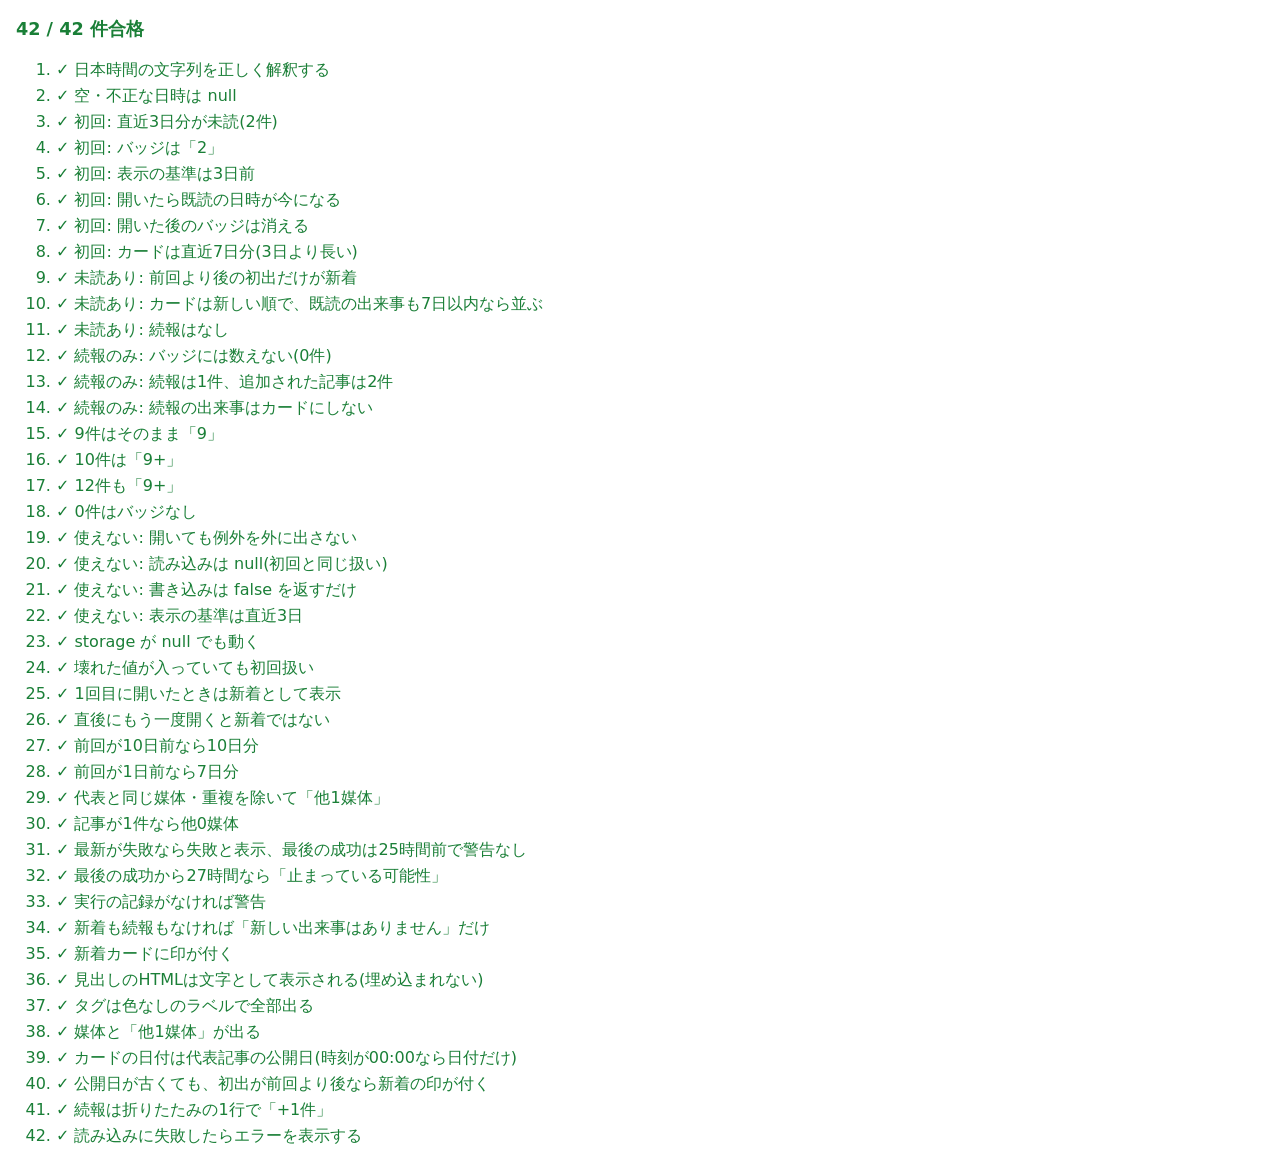
==== tests.html @ d2a9f5c9 "JPYCタブを追加(jpyc-news-v2 の recent_events.json を読み込んで表示) - 「デイリー」「JPYC」のタブ。JPYCタブには未読の新しい出来事の数をバッジで表示(1" ====
<!doctype html>
<html lang="ja">
<head>
<meta charset="utf-8">
<meta name="viewport" content="width=device-width, initial-scale=1">
<title>JPYCタブのテスト</title>
<style>
  body { font-family: system-ui, sans-serif; margin: 16px; line-height: 1.5; }
  .pass { color: #1a7f37; } .fail { color: #cf222e; font-weight: 700; }
  #summary { font-size: 1.1rem; font-weight: 700; margin-bottom: 12px; }
  li { margin: 2px 0; }
</style>
</head>
<body>
<!-- JPYCタブの判定ロジック(jpyc.js の JpycLogic と描画関数)のテスト。
     ローカルで python -m http.server を起動し、/tests.html を開くと実行される。本番の表示には使わない -->
<div id="summary">実行中…</div>
<ol id="results"></ol>
<div id="jpyc-content" hidden></div>
<script src="jpyc.js"></script>
<script>
const NOW = Date.parse("2026-10-02T22:00:00+09:00");
const H = 3600 * 1000, D = 24 * H;
const results = [];

function check(name, cond, detail = "") {
  results.push({ name, ok: !!cond, detail });
}
function eq(name, actual, expected) {
  check(name, JSON.stringify(actual) === JSON.stringify(expected), `期待 ${JSON.stringify(expected)} / 実際 ${JSON.stringify(actual)}`);
}

// 日本時間の "YYYY-MM-DD HH:MM:SS"(recent_events.json と同じ形)
function jst(ms) {
  const d = new Date(ms + 9 * H);
  const p = (n) => String(n).padStart(2, "0");
  return `${d.getUTCFullYear()}-${p(d.getUTCMonth() + 1)}-${p(d.getUTCDate())} ${p(d.getUTCHours())}:${p(d.getUTCMinutes())}:${p(d.getUTCSeconds())}`;
}
function ev(id, firstMs, articleMs = [firstMs], opts = {}) {
  const articles = articleMs.map((t, i) => ({
    title: `${id} 記事${i + 1}`, domain: (opts.domains || [])[i] || `site${i}.example`,
    url: `https://site${i}.example/${id}`, published_at: jst(t), collected_at: jst(t),
  }));
  return {
    event_id: id, first_collected_at: jst(firstMs), last_collected_at: jst(Math.max(...articleMs)),
    article_count: articles.length, tags: opts.tags || ["活用事例"], tags_mode: (opts.tags || ["活用事例"])[0],
    representative: { title: opts.title || `${id} の見出し`, domain: articles[0].domain, url: articles[0].url,
                      published_at: jst(firstMs), summary: `${id} の要約` },
    articles,
  };
}
function memStorage(init = {}) {
  const m = new Map(Object.entries(init));
  return { getItem: (k) => (m.has(k) ? m.get(k) : null), setItem: (k, v) => m.set(k, String(v)) };
}
const throwingStorage = { getItem() { throw new Error("SecurityError"); }, setItem() { throw new Error("QuotaExceeded"); } };
const L = JpycLogic;

// --- 日時の解釈 ---
eq("日本時間の文字列を正しく解釈する", L.parseJst("2026-10-02 09:00:00"), Date.UTC(2026, 9, 2, 0, 0, 0));
eq("空・不正な日時は null", [L.parseJst(""), L.parseJst(null), L.parseJst("abc")], [null, null, null]);

// --- 初回(保存された日時なし) ---
{
  const events = [ev("A", NOW - 1 * D), ev("B", NOW - 2 * D), ev("C", NOW - 4 * D), ev("D", NOW - 10 * D)];
  const st = memStorage();
  const base = L.baseline(L.readLastOpened(st), NOW);
  eq("初回: 直近3日分が未読(2件)", L.unreadCount(events, base), 2);
  eq("初回: バッジは「2」", L.badgeLabel(L.unreadCount(events, base)), "2");
  const shown = L.openTab(st, NOW);
  eq("初回: 表示の基準は3日前", shown, NOW - 3 * D);
  eq("初回: 開いたら既読の日時が今になる", L.readLastOpened(st), NOW);
  eq("初回: 開いた後のバッジは消える", L.badgeLabel(L.unreadCount(events, L.baseline(L.readLastOpened(st), NOW))), "");
  eq("初回: カードは直近7日分(3日より長い)", L.cardEvents(events, shown, NOW).map((e) => e.event_id), ["A", "B", "C"]);
}

// --- 未読あり ---
{
  const st = memStorage({ "jpyc.lastOpenedAt": String(NOW - 1 * D) });
  const events = [ev("NEW", NOW - 12 * H), ev("OLD", NOW - 2 * D)];
  const shown = L.openTab(st, NOW);
  eq("未読あり: 前回より後の初出だけが新着", events.filter((e) => L.isNewEvent(e, shown)).map((e) => e.event_id), ["NEW"]);
  eq("未読あり: カードは新しい順で、既読の出来事も7日以内なら並ぶ", L.cardEvents(events, shown, NOW).map((e) => e.event_id), ["NEW", "OLD"]);
  eq("未読あり: 続報はなし", L.followUps(events, shown).length, 0);
}

// --- 続報のみ ---
{
  const lastOpened = NOW - 1 * D;
  const events = [ev("CONT", NOW - 3 * D, [NOW - 3 * D, NOW - 2 * H, NOW - 1 * H]), ev("QUIET", NOW - 5 * D)];
  eq("続報のみ: バッジには数えない(0件)", L.badgeLabel(L.unreadCount(events, lastOpened)), "");
  const f = L.followUps(events, lastOpened);
  eq("続報のみ: 続報は1件、追加された記事は2件", [f.length, f[0] && f[0].added.length], [1, 2]);
  eq("続報のみ: 続報の出来事はカードにしない", L.cardEvents(events, lastOpened, NOW).map((e) => e.event_id), ["QUIET"]);
}

// --- 10件以上 ---
{
  const mk = (n) => Array.from({ length: n }, (_, i) => ev(`E${i}`, NOW - (i + 1) * H));
  const base = NOW - 1 * D;
  eq("9件はそのまま「9」", L.badgeLabel(L.unreadCount(mk(9), base)), "9");
  eq("10件は「9+」", L.badgeLabel(L.unreadCount(mk(10), base)), "9+");
  eq("12件も「9+」", L.badgeLabel(L.unreadCount(mk(12), base)), "9+");
  eq("0件はバッジなし", L.badgeLabel(0), "");
}

// --- localStorage が使えない ---
{
  let threw = false, shown;
  try { shown = L.openTab(throwingStorage, NOW); } catch { threw = true; }
  check("使えない: 開いても例外を外に出さない", !threw);
  eq("使えない: 読み込みは null(初回と同じ扱い)", L.readLastOpened(throwingStorage), null);
  eq("使えない: 書き込みは false を返すだけ", L.writeLastOpened(throwingStorage, NOW), false);
  eq("使えない: 表示の基準は直近3日", shown, NOW - 3 * D);
  eq("storage が null でも動く", [L.readLastOpened(null), L.openTab(null, NOW)], [null, NOW - 3 * D]);
  eq("壊れた値が入っていても初回扱い", L.readLastOpened(memStorage({ "jpyc.lastOpenedAt": "abc" })), null);
}

// --- その回の表示は開く前の日時を基準にする ---
{
  const st = memStorage({ "jpyc.lastOpenedAt": String(NOW - 1 * D) });
  const events = [ev("X", NOW - 2 * H)];
  const first = L.openTab(st, NOW);
  check("1回目に開いたときは新着として表示", L.isNewEvent(events[0], first));
  const second = L.openTab(st, NOW + 5 * 60 * 1000);
  check("直後にもう一度開くと新着ではない", !L.isNewEvent(events[0], second));
}

// --- 表示範囲(直近7日と前回以降の長いほう) ---
{
  const events = [ev("D8", NOW - 8 * D), ev("D6", NOW - 6 * D)];
  eq("前回が10日前なら10日分", L.cardEvents(events, NOW - 10 * D, NOW).map((e) => e.event_id), ["D6", "D8"]);
  eq("前回が1日前なら7日分", L.cardEvents(events, NOW - 1 * D, NOW).map((e) => e.event_id), ["D6"]);
}

// --- 他N媒体(媒体名の重複を除く) ---
{
  const e = ev("M", NOW - H, [NOW - H, NOW - H, NOW - H, NOW - H], { domains: ["a.jp", "news.yahoo.co.jp", "news.yahoo.co.jp", "a.jp"] });
  eq("代表と同じ媒体・重複を除いて「他1媒体」", L.otherOutletCount(e), 1);
  eq("記事が1件なら他0媒体", L.otherOutletCount(ev("S", NOW - H)), 0);
}

// --- 実行の状態 ---
{
  const at = (ms) => new Date(ms).toISOString();
  const s1 = L.summarizeRuns([{ conclusion: "failure", run_started_at: at(NOW - 1 * H) }, { conclusion: "success", run_started_at: at(NOW - 25 * H) }], NOW);
  eq("最新が失敗なら失敗と表示、最後の成功は25時間前で警告なし", [s1.lastFailed, s1.stale, s1.lastSuccessAt], [true, false, NOW - 25 * H]);
  const s2 = L.summarizeRuns([{ conclusion: "success", run_started_at: at(NOW - 27 * H) }], NOW);
  eq("最後の成功から27時間なら「止まっている可能性」", [s2.lastFailed, s2.stale], [false, true]);
  const s3 = L.summarizeRuns([], NOW);
  eq("実行の記録がなければ警告", [s3.lastFailed, s3.stale, s3.lastSuccessAt], [false, true, null]);
}

// --- 画面の描画 ---
{
  const content = document.getElementById("jpyc-content");
  jpycState.events = [ev("OLD", NOW - 5 * D)];
  jpycState.loadError = null;
  renderJpycView(NOW - 1 * D);
  check("新着も続報もなければ「新しい出来事はありません」だけ", content.textContent.trim() === "新しい出来事はありません", content.textContent.trim());

  jpycState.events = [ev("N1", Date.now() - 2 * H, [Date.now() - 2 * H, Date.now() - H], { title: "<img src=x onerror=alert(1)>見出し", tags: ["提携・連携", "活用事例"], domains: ["a.jp", "b.jp"] })];
  renderJpycView(Date.now() - 1 * D);
  check("新着カードに印が付く", content.querySelector(".jpyc-card.is-unread .jpyc-unread-dot") !== null);
  check("見出しのHTMLは文字として表示される(埋め込まれない)", content.querySelector("img") === null && content.textContent.includes("<img"));
  eq("タグは色なしのラベルで全部出る", [...content.querySelectorAll(".jpyc-tag")].map((t) => t.textContent), ["提携・連携", "活用事例"]);
  check("媒体と「他1媒体」が出る", content.querySelector(".jpyc-meta").textContent.includes("a.jp 他1媒体"), content.querySelector(".jpyc-meta").textContent);

  jpycState.events = [Object.assign(ev("P", Date.now() - 2 * H), { representative: { title: "公開日", domain: "a.jp", url: "https://a.jp/", published_at: "2026-09-30 13:05:00", summary: "" } }),
                      Object.assign(ev("Q", Date.now() - 3 * H), { representative: { title: "日付のみ", domain: "b.jp", url: "https://b.jp/", published_at: "2026-09-29 00:00:00", summary: "" } })];
  renderJpycView(Date.now() - 1 * D);
  eq("カードの日付は代表記事の公開日(時刻が00:00なら日付だけ)", [...content.querySelectorAll(".jpyc-meta")].map((m) => m.textContent.split("・")[1].trim()), ["公開 9/30 13:05", "公開 9/29"]);
  check("公開日が古くても、初出が前回より後なら新着の印が付く", content.querySelectorAll(".jpyc-unread-dot").length === 2);

  jpycState.events = [ev("C", Date.now() - 3 * D, [Date.now() - 3 * D, Date.now() - H])];
  renderJpycView(Date.now() - 1 * D);
  check("続報は折りたたみの1行で「+1件」", content.querySelector("details.jpyc-followup summary").textContent.includes("+1件"));

  jpycState.events = null;
  jpycState.loadError = "JPYCのデータを取得できませんでした (HTTP 404)";
  renderJpycView(Date.now());
  check("読み込みに失敗したらエラーを表示する", content.querySelector(".error") !== null);
}

// --- 結果 ---
const ok = results.filter((r) => r.ok).length;
document.getElementById("summary").textContent = `${ok} / ${results.length} 件合格`;
document.getElementById("summary").className = ok === results.length ? "pass" : "fail";
document.getElementById("results").innerHTML = results
  .map((r) => `<li class="${r.ok ? "pass" : "fail"}">${r.ok ? "✓" : "✗"} ${r.name}${r.ok ? "" : ` — ${r.detail.replace(/</g, "&lt;")}`}</li>`)
  .join("");
document.title = `JPYCタブのテスト: ${ok}/${results.length}`;
</script>
</body>
</html>
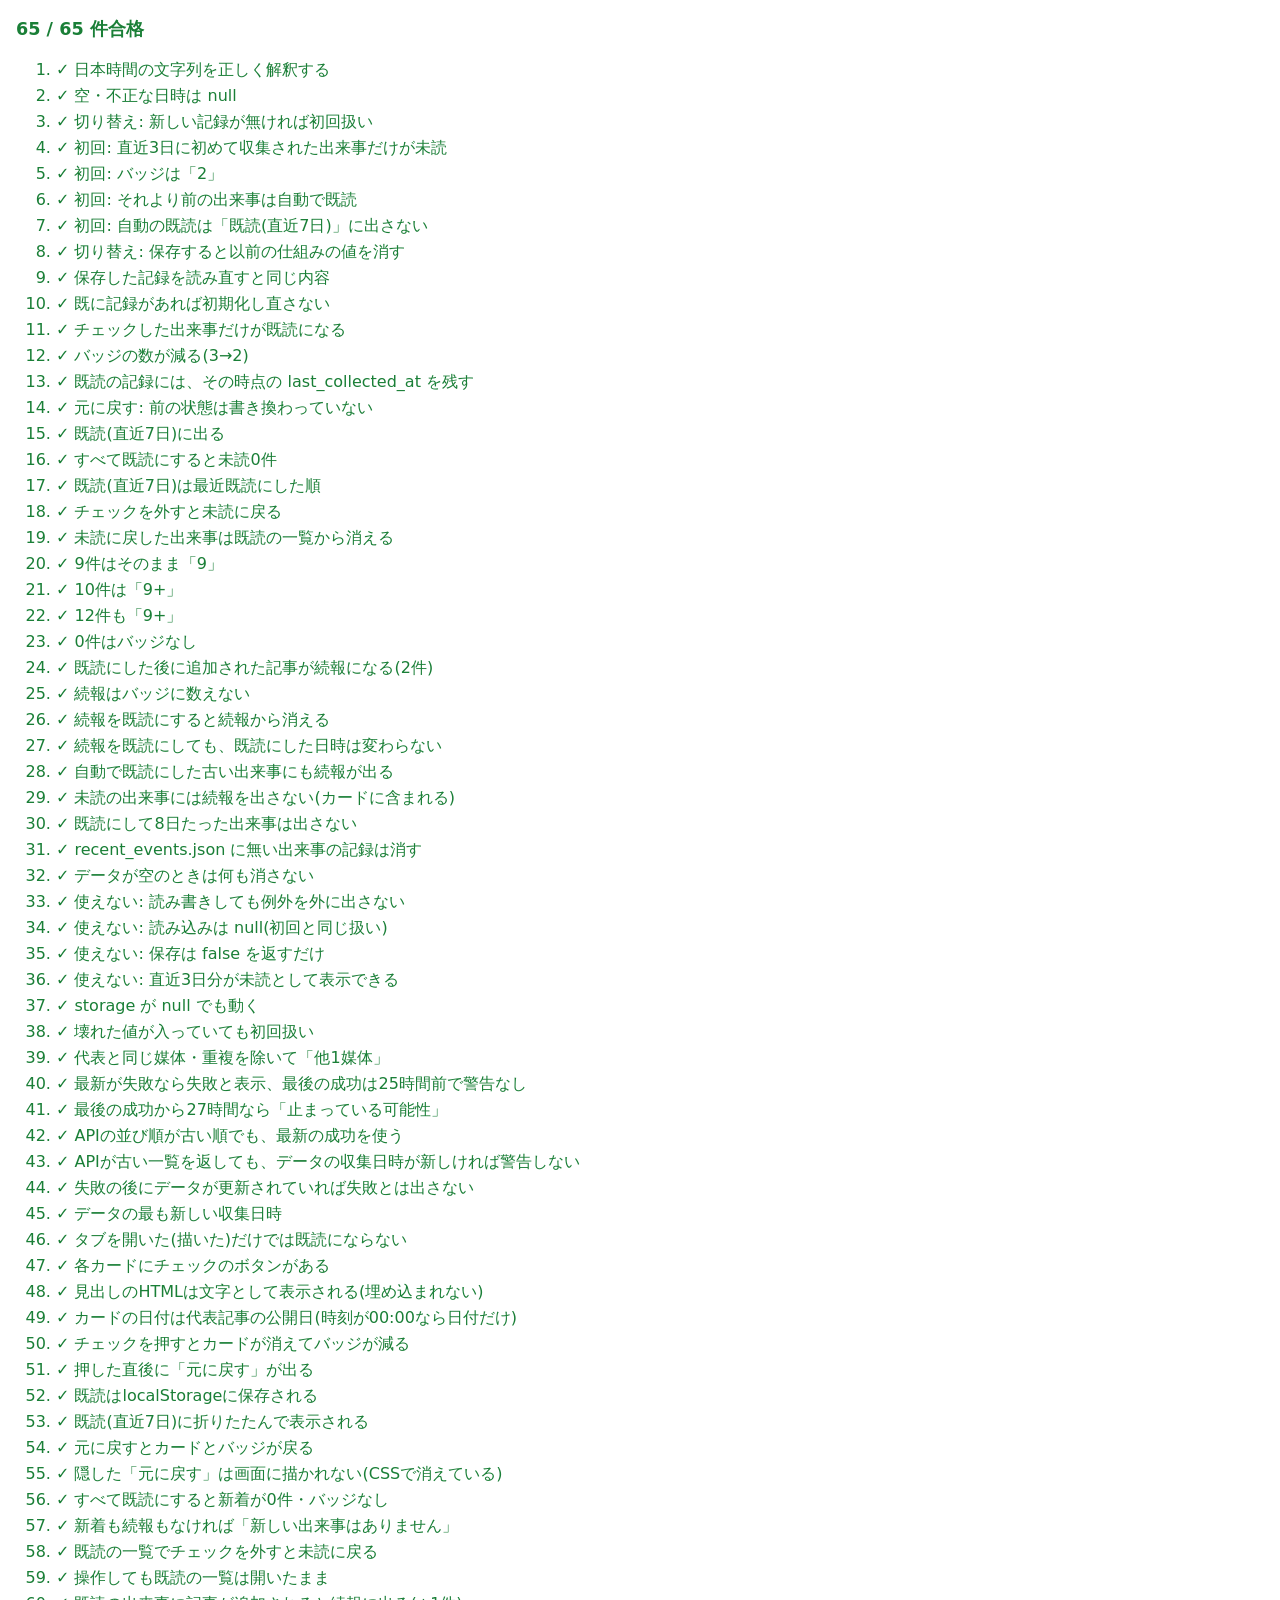
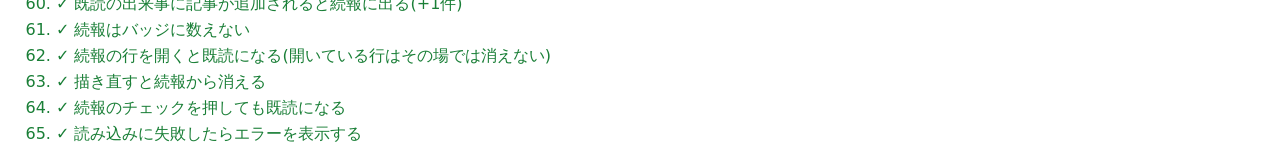
==== commit f51e72d6: "JPYCタブ: 既読を出来事ごとのチェックに変更 - 既読は出来事(event_id)ごとに localStorage へ保存し、チェックを押したときだけ既読にする   (タブを開いただけでは既読にし" ====
--- a/tests.html
+++ b/tests.html
@@ -4,7 +4,9 @@
 <meta charset="utf-8">
 <meta name="viewport" content="width=device-width, initial-scale=1">
 <title>JPYCタブのテスト</title>
+<link rel="stylesheet" href="style.css">
 <style>
+  body { background: #fff; color: #000; }
   body { font-family: system-ui, sans-serif; margin: 16px; line-height: 1.5; }
   .pass { color: #1a7f37; } .fail { color: #cf222e; font-weight: 700; }
   #summary { font-size: 1.1rem; font-weight: 700; margin-bottom: 12px; }
@@ -12,11 +14,12 @@
 </style>
 </head>
 <body>
-<!-- JPYCタブの判定ロジック(jpyc.js の JpycLogic と描画関数)のテスト。
-     ローカルで python -m http.server を起動し、/tests.html を開くと実行される。本番の表示には使わない -->
+<!-- JPYCタブの既読の判定(jpyc.js の JpycLogic と描画・操作)のテスト。
+     ローカルで python -m http.server を起動し、/tests.html を開くと実行される。本番の表示には使わない。
+     テスト中は保存先をメモリ上の偽物に差し替えるので、このブラウザの本当の既読の記録には触れない -->
 <div id="summary">実行中…</div>
 <ol id="results"></ol>
-<div id="jpyc-content" hidden></div>
+<div hidden><span id="jpyc-badge" hidden></span><div id="jpyc-content"></div><div id="jpyc-toast" class="jpyc-toast" hidden></div></div>
 <script src="jpyc.js"></script>
 <script>
 const NOW = Date.parse("2026-10-02T22:00:00+09:00");
@@ -39,146 +42,203 @@
 function ev(id, firstMs, articleMs = [firstMs], opts = {}) {
   const articles = articleMs.map((t, i) => ({
     title: `${id} 記事${i + 1}`, domain: (opts.domains || [])[i] || `site${i}.example`,
-    url: `https://site${i}.example/${id}`, published_at: jst(t), collected_at: jst(t),
+    url: `https://site${i}.example/${id}/${i}`, published_at: jst(t), collected_at: jst(t),
   }));
   return {
     event_id: id, first_collected_at: jst(firstMs), last_collected_at: jst(Math.max(...articleMs)),
     article_count: articles.length, tags: opts.tags || ["活用事例"], tags_mode: (opts.tags || ["活用事例"])[0],
     representative: { title: opts.title || `${id} の見出し`, domain: articles[0].domain, url: articles[0].url,
-                      published_at: jst(firstMs), summary: `${id} の要約` },
+                      published_at: opts.published || jst(firstMs), summary: `${id} の要約` },
     articles,
   };
 }
 function memStorage(init = {}) {
   const m = new Map(Object.entries(init));
-  return { getItem: (k) => (m.has(k) ? m.get(k) : null), setItem: (k, v) => m.set(k, String(v)) };
-}
-const throwingStorage = { getItem() { throw new Error("SecurityError"); }, setItem() { throw new Error("QuotaExceeded"); } };
+  return { getItem: (k) => (m.has(k) ? m.get(k) : null), setItem: (k, v) => m.set(k, String(v)), removeItem: (k) => m.delete(k), _m: m };
+}
+const throwingStorage = { getItem() { throw new Error("SecurityError"); }, setItem() { throw new Error("QuotaExceeded"); }, removeItem() { throw new Error("SecurityError"); } };
 const L = JpycLogic;
+const ids = (list) => list.map((e) => e.event_id);
 
 // --- 日時の解釈 ---
 eq("日本時間の文字列を正しく解釈する", L.parseJst("2026-10-02 09:00:00"), Date.UTC(2026, 9, 2, 0, 0, 0));
 eq("空・不正な日時は null", [L.parseJst(""), L.parseJst(null), L.parseJst("abc")], [null, null, null]);
 
-// --- 初回(保存された日時なし) ---
+// --- 初回(以前の仕組みからの切り替えを含む) ---
 {
   const events = [ev("A", NOW - 1 * D), ev("B", NOW - 2 * D), ev("C", NOW - 4 * D), ev("D", NOW - 10 * D)];
-  const st = memStorage();
-  const base = L.baseline(L.readLastOpened(st), NOW);
-  eq("初回: 直近3日分が未読(2件)", L.unreadCount(events, base), 2);
-  eq("初回: バッジは「2」", L.badgeLabel(L.unreadCount(events, base)), "2");
-  const shown = L.openTab(st, NOW);
-  eq("初回: 表示の基準は3日前", shown, NOW - 3 * D);
-  eq("初回: 開いたら既読の日時が今になる", L.readLastOpened(st), NOW);
-  eq("初回: 開いた後のバッジは消える", L.badgeLabel(L.unreadCount(events, L.baseline(L.readLastOpened(st), NOW))), "");
-  eq("初回: カードは直近7日分(3日より長い)", L.cardEvents(events, shown, NOW).map((e) => e.event_id), ["A", "B", "C"]);
-}
-
-// --- 未読あり ---
-{
-  const st = memStorage({ "jpyc.lastOpenedAt": String(NOW - 1 * D) });
-  const events = [ev("NEW", NOW - 12 * H), ev("OLD", NOW - 2 * D)];
-  const shown = L.openTab(st, NOW);
-  eq("未読あり: 前回より後の初出だけが新着", events.filter((e) => L.isNewEvent(e, shown)).map((e) => e.event_id), ["NEW"]);
-  eq("未読あり: カードは新しい順で、既読の出来事も7日以内なら並ぶ", L.cardEvents(events, shown, NOW).map((e) => e.event_id), ["NEW", "OLD"]);
-  eq("未読あり: 続報はなし", L.followUps(events, shown).length, 0);
-}
-
-// --- 続報のみ ---
-{
-  const lastOpened = NOW - 1 * D;
-  const events = [ev("CONT", NOW - 3 * D, [NOW - 3 * D, NOW - 2 * H, NOW - 1 * H]), ev("QUIET", NOW - 5 * D)];
-  eq("続報のみ: バッジには数えない(0件)", L.badgeLabel(L.unreadCount(events, lastOpened)), "");
-  const f = L.followUps(events, lastOpened);
-  eq("続報のみ: 続報は1件、追加された記事は2件", [f.length, f[0] && f[0].added.length], [1, 2]);
-  eq("続報のみ: 続報の出来事はカードにしない", L.cardEvents(events, lastOpened, NOW).map((e) => e.event_id), ["QUIET"]);
-}
-
-// --- 10件以上 ---
+  const st = memStorage({ "jpyc.lastOpenedAt": String(NOW - 20 * D) }); // 以前の仕組みの値が残っている
+  const loaded = L.loadReadState(st);
+  eq("切り替え: 新しい記録が無ければ初回扱い", loaded, null);
+  const s = L.ensureInitialized(loaded, events, NOW);
+  eq("初回: 直近3日に初めて収集された出来事だけが未読", ids(L.unreadEvents(s, events)), ["A", "B"]);
+  eq("初回: バッジは「2」", L.badgeLabel(L.unreadEvents(s, events).length), "2");
+  eq("初回: それより前の出来事は自動で既読", [s.events.C && s.events.C.auto, s.events.D && s.events.D.auto], [true, true]);
+  eq("初回: 自動の既読は「既読(直近7日)」に出さない", ids(L.recentlyRead(s, events, NOW)), []);
+  check("切り替え: 保存すると以前の仕組みの値を消す", L.saveReadState(st, s) && st.getItem("jpyc.lastOpenedAt") === null);
+  eq("保存した記録を読み直すと同じ内容", L.loadReadState(st), s);
+  eq("既に記録があれば初期化し直さない", L.ensureInitialized(s, [...events, ev("Z", NOW - 9 * D)], NOW + D), s);
+}
+
+// --- チェックで既読・元に戻す・すべて既読・未読に戻す ---
+{
+  const events = [ev("A", NOW - 1 * H), ev("B", NOW - 2 * H), ev("C", NOW - 3 * H)];
+  const s0 = L.ensureInitialized(null, events, NOW);
+  const s1 = L.markRead(s0, [events[0]], NOW);
+  eq("チェックした出来事だけが既読になる", ids(L.unreadEvents(s1, events)), ["B", "C"]);
+  eq("バッジの数が減る(3→2)", [L.unreadEvents(s0, events).length, L.unreadEvents(s1, events).length], [3, 2]);
+  eq("既読の記録には、その時点の last_collected_at を残す", s1.events.A.lastCollectedAt, events[0].last_collected_at);
+  eq("元に戻す: 前の状態は書き換わっていない", ids(L.unreadEvents(s0, events)), ["A", "B", "C"]);
+  eq("既読(直近7日)に出る", ids(L.recentlyRead(s1, events, NOW)), ["A"]);
+  const s2 = L.markRead(s1, L.unreadEvents(s1, events), NOW + 1000);
+  eq("すべて既読にすると未読0件", L.unreadEvents(s2, events).length, 0);
+  eq("既読(直近7日)は最近既読にした順", ids(L.recentlyRead(s2, events, NOW + 2000)).slice(-1), ["A"]);
+  const s3 = L.markUnread(s2, events[1]);
+  eq("チェックを外すと未読に戻る", ids(L.unreadEvents(s3, events)), ["B"]);
+  check("未読に戻した出来事は既読の一覧から消える", !ids(L.recentlyRead(s3, events, NOW)).includes("B"));
+}
+
+// --- バッジ(10件以上) ---
 {
   const mk = (n) => Array.from({ length: n }, (_, i) => ev(`E${i}`, NOW - (i + 1) * H));
-  const base = NOW - 1 * D;
-  eq("9件はそのまま「9」", L.badgeLabel(L.unreadCount(mk(9), base)), "9");
-  eq("10件は「9+」", L.badgeLabel(L.unreadCount(mk(10), base)), "9+");
-  eq("12件も「9+」", L.badgeLabel(L.unreadCount(mk(12), base)), "9+");
+  const lbl = (n) => { const e = mk(n); return L.badgeLabel(L.unreadEvents(L.ensureInitialized(null, e, NOW), e).length); };
+  eq("9件はそのまま「9」", lbl(9), "9");
+  eq("10件は「9+」", lbl(10), "9+");
+  eq("12件も「9+」", lbl(12), "9+");
   eq("0件はバッジなし", L.badgeLabel(0), "");
 }
 
+// --- 続報 ---
+{
+  const before = ev("A", NOW - 2 * D, [NOW - 2 * D]);
+  const s = L.markRead(L.ensureInitialized(null, [before], NOW), [before], NOW - 1 * D);
+  const after = ev("A", NOW - 2 * D, [NOW - 2 * D, NOW - 3 * H, NOW - 1 * H]);
+  const f = L.followUps(s, [after]);
+  eq("既読にした後に追加された記事が続報になる(2件)", [f.length, f[0] && f[0].added.length], [1, 2]);
+  eq("続報はバッジに数えない", L.unreadEvents(s, [after]).length, 0);
+  const s2 = L.markFollowUpRead(s, after);
+  eq("続報を既読にすると続報から消える", L.followUps(s2, [after]).length, 0);
+  eq("続報を既読にしても、既読にした日時は変わらない", s2.events.A.readAt, s.events.A.readAt);
+  const old = ev("OLD", NOW - 5 * D, [NOW - 5 * D]);
+  const sAuto = L.ensureInitialized(null, [old], NOW);
+  const oldMore = ev("OLD", NOW - 5 * D, [NOW - 5 * D, NOW + 1 * H]);
+  eq("自動で既読にした古い出来事にも続報が出る", L.followUps(sAuto, [oldMore]).length, 1);
+  eq("未読の出来事には続報を出さない(カードに含まれる)", L.followUps(L.ensureInitialized(null, [after], NOW), [after]).length, 0);
+}
+
+// --- 既読(直近7日) ---
+{
+  const events = [ev("R1", NOW - 9 * D), ev("R2", NOW - 2 * D)];
+  let s = { initializedAt: NOW - 20 * D, events: {} };
+  s = L.markRead(s, [events[0]], NOW - 8 * D);
+  s = L.markRead(s, [events[1]], NOW - 1 * D);
+  eq("既読にして8日たった出来事は出さない", ids(L.recentlyRead(s, events, NOW)), ["R2"]);
+}
+
+// --- 記録の削除(増え続けないように) ---
+{
+  const events = [ev("KEEP", NOW - H)];
+  const s = { initializedAt: NOW, events: { KEEP: { readAt: NOW, lastCollectedAt: "x" }, GONE: { readAt: NOW, lastCollectedAt: "x" } } };
+  eq("recent_events.json に無い出来事の記録は消す", Object.keys(L.prune(s, events).events), ["KEEP"]);
+  eq("データが空のときは何も消さない", Object.keys(L.prune(s, []).events).sort(), ["GONE", "KEEP"]);
+}
+
 // --- localStorage が使えない ---
 {
-  let threw = false, shown;
-  try { shown = L.openTab(throwingStorage, NOW); } catch { threw = true; }
-  check("使えない: 開いても例外を外に出さない", !threw);
-  eq("使えない: 読み込みは null(初回と同じ扱い)", L.readLastOpened(throwingStorage), null);
-  eq("使えない: 書き込みは false を返すだけ", L.writeLastOpened(throwingStorage, NOW), false);
-  eq("使えない: 表示の基準は直近3日", shown, NOW - 3 * D);
-  eq("storage が null でも動く", [L.readLastOpened(null), L.openTab(null, NOW)], [null, NOW - 3 * D]);
-  eq("壊れた値が入っていても初回扱い", L.readLastOpened(memStorage({ "jpyc.lastOpenedAt": "abc" })), null);
-}
-
-// --- その回の表示は開く前の日時を基準にする ---
-{
-  const st = memStorage({ "jpyc.lastOpenedAt": String(NOW - 1 * D) });
-  const events = [ev("X", NOW - 2 * H)];
-  const first = L.openTab(st, NOW);
-  check("1回目に開いたときは新着として表示", L.isNewEvent(events[0], first));
-  const second = L.openTab(st, NOW + 5 * 60 * 1000);
-  check("直後にもう一度開くと新着ではない", !L.isNewEvent(events[0], second));
-}
-
-// --- 表示範囲(直近7日と前回以降の長いほう) ---
-{
-  const events = [ev("D8", NOW - 8 * D), ev("D6", NOW - 6 * D)];
-  eq("前回が10日前なら10日分", L.cardEvents(events, NOW - 10 * D, NOW).map((e) => e.event_id), ["D6", "D8"]);
-  eq("前回が1日前なら7日分", L.cardEvents(events, NOW - 1 * D, NOW).map((e) => e.event_id), ["D6"]);
-}
-
-// --- 他N媒体(媒体名の重複を除く) ---
+  let threw = false, s;
+  const events = [ev("A", NOW - H), ev("B", NOW - 5 * D)];
+  try {
+    s = L.ensureInitialized(L.loadReadState(throwingStorage), events, NOW);
+    L.saveReadState(throwingStorage, L.markRead(s, [events[0]], NOW));
+  } catch { threw = true; }
+  check("使えない: 読み書きしても例外を外に出さない", !threw);
+  eq("使えない: 読み込みは null(初回と同じ扱い)", L.loadReadState(throwingStorage), null);
+  eq("使えない: 保存は false を返すだけ", L.saveReadState(throwingStorage, s), false);
+  eq("使えない: 直近3日分が未読として表示できる", ids(L.unreadEvents(s, events)), ["A"]);
+  eq("storage が null でも動く", [L.loadReadState(null), L.saveReadState(null, s)], [null, false]);
+  eq("壊れた値が入っていても初回扱い", [L.loadReadState(memStorage({ "jpyc.readState.v1": "{oops" })), L.loadReadState(memStorage({ "jpyc.readState.v1": "123" }))], [null, null]);
+}
+
+// --- 他N媒体・実行の状態 ---
 {
   const e = ev("M", NOW - H, [NOW - H, NOW - H, NOW - H, NOW - H], { domains: ["a.jp", "news.yahoo.co.jp", "news.yahoo.co.jp", "a.jp"] });
   eq("代表と同じ媒体・重複を除いて「他1媒体」", L.otherOutletCount(e), 1);
-  eq("記事が1件なら他0媒体", L.otherOutletCount(ev("S", NOW - H)), 0);
-}
-
-// --- 実行の状態 ---
-{
   const at = (ms) => new Date(ms).toISOString();
   const s1 = L.summarizeRuns([{ conclusion: "failure", run_started_at: at(NOW - 1 * H) }, { conclusion: "success", run_started_at: at(NOW - 25 * H) }], NOW);
-  eq("最新が失敗なら失敗と表示、最後の成功は25時間前で警告なし", [s1.lastFailed, s1.stale, s1.lastSuccessAt], [true, false, NOW - 25 * H]);
-  const s2 = L.summarizeRuns([{ conclusion: "success", run_started_at: at(NOW - 27 * H) }], NOW);
-  eq("最後の成功から27時間なら「止まっている可能性」", [s2.lastFailed, s2.stale], [false, true]);
-  const s3 = L.summarizeRuns([], NOW);
-  eq("実行の記録がなければ警告", [s3.lastFailed, s3.stale, s3.lastSuccessAt], [false, true, null]);
-}
-
-// --- 画面の描画 ---
-{
+  eq("最新が失敗なら失敗と表示、最後の成功は25時間前で警告なし", [s1.lastFailed, s1.stale], [true, false]);
+  eq("最後の成功から27時間なら「止まっている可能性」", L.summarizeRuns([{ conclusion: "success", run_started_at: at(NOW - 27 * H) }], NOW).stale, true);
+  const s4 = L.summarizeRuns([{ conclusion: "success", run_started_at: at(NOW - 30 * D) }, { conclusion: "success", run_started_at: at(NOW - 2 * H) }], NOW);
+  eq("APIの並び順が古い順でも、最新の成功を使う", [s4.lastSuccessAt, s4.stale], [NOW - 2 * H, false]);
+  const s5 = L.summarizeRuns([{ conclusion: "success", run_started_at: at(NOW - 27 * D) }], NOW, NOW - 1 * H);
+  eq("APIが古い一覧を返しても、データの収集日時が新しければ警告しない", [s5.lastSuccessAt, s5.stale], [NOW - 1 * H, false]);
+  const s6 = L.summarizeRuns([{ conclusion: "failure", run_started_at: at(NOW - 3 * H) }], NOW, NOW - 1 * H);
+  eq("失敗の後にデータが更新されていれば失敗とは出さない", s6.lastFailed, false);
+  eq("データの最も新しい収集日時", L.dataLastCollectedAt([ev("X", NOW - 5 * H, [NOW - 5 * H, NOW - 2 * H]), ev("Y", NOW - 3 * H)]), NOW - 2 * H);
+}
+
+// --- 画面の描画と操作(保存先はメモリ上の偽物に差し替える) ---
+{
+  const store = memStorage();
+  safeStorage = () => store; // eslint-disable-line no-global-assign
   const content = document.getElementById("jpyc-content");
-  jpycState.events = [ev("OLD", NOW - 5 * D)];
+  const badge = document.getElementById("jpyc-badge");
+  const toast = document.getElementById("jpyc-toast");
+  content.addEventListener("click", handleJpycClick);
+  content.addEventListener("toggle", handleJpycToggle, true);
+  const t = Date.now();
+  const cards = () => [...content.querySelectorAll(".jpyc-card")].map((c) => c.dataset.eventId);
+
   jpycState.loadError = null;
-  renderJpycView(NOW - 1 * D);
-  check("新着も続報もなければ「新しい出来事はありません」だけ", content.textContent.trim() === "新しい出来事はありません", content.textContent.trim());
-
-  jpycState.events = [ev("N1", Date.now() - 2 * H, [Date.now() - 2 * H, Date.now() - H], { title: "<img src=x onerror=alert(1)>見出し", tags: ["提携・連携", "活用事例"], domains: ["a.jp", "b.jp"] })];
-  renderJpycView(Date.now() - 1 * D);
-  check("新着カードに印が付く", content.querySelector(".jpyc-card.is-unread .jpyc-unread-dot") !== null);
+  jpycState.events = [
+    ev("N1", t - 1 * H, [t - 1 * H, t - H], { title: "<img src=x onerror=alert(1)>見出し", tags: ["提携・連携", "活用事例"], domains: ["a.jp", "b.jp"], published: "2026-09-30 13:05:00" }),
+    ev("N2", t - 2 * H, [t - 2 * H], { published: "2026-09-29 00:00:00" }),
+    ev("N3", t - 3 * H),
+  ];
+  jpycState.readState = L.ensureInitialized(null, jpycState.events, t);
+  renderJpycView(); updateJpycBadge();
+  renderJpycView(); updateJpycBadge();
+  eq("タブを開いた(描いた)だけでは既読にならない", [cards(), badge.textContent], [["N1", "N2", "N3"], "3"]);
+  check("各カードにチェックのボタンがある", content.querySelectorAll(".jpyc-card .jpyc-check[data-action=read]").length === 3);
   check("見出しのHTMLは文字として表示される(埋め込まれない)", content.querySelector("img") === null && content.textContent.includes("<img"));
-  eq("タグは色なしのラベルで全部出る", [...content.querySelectorAll(".jpyc-tag")].map((t) => t.textContent), ["提携・連携", "活用事例"]);
-  check("媒体と「他1媒体」が出る", content.querySelector(".jpyc-meta").textContent.includes("a.jp 他1媒体"), content.querySelector(".jpyc-meta").textContent);
-
-  jpycState.events = [Object.assign(ev("P", Date.now() - 2 * H), { representative: { title: "公開日", domain: "a.jp", url: "https://a.jp/", published_at: "2026-09-30 13:05:00", summary: "" } }),
-                      Object.assign(ev("Q", Date.now() - 3 * H), { representative: { title: "日付のみ", domain: "b.jp", url: "https://b.jp/", published_at: "2026-09-29 00:00:00", summary: "" } })];
-  renderJpycView(Date.now() - 1 * D);
-  eq("カードの日付は代表記事の公開日(時刻が00:00なら日付だけ)", [...content.querySelectorAll(".jpyc-meta")].map((m) => m.textContent.split("・")[1].trim()), ["公開 9/30 13:05", "公開 9/29"]);
-  check("公開日が古くても、初出が前回より後なら新着の印が付く", content.querySelectorAll(".jpyc-unread-dot").length === 2);
-
-  jpycState.events = [ev("C", Date.now() - 3 * D, [Date.now() - 3 * D, Date.now() - H])];
-  renderJpycView(Date.now() - 1 * D);
-  check("続報は折りたたみの1行で「+1件」", content.querySelector("details.jpyc-followup summary").textContent.includes("+1件"));
+  eq("カードの日付は代表記事の公開日(時刻が00:00なら日付だけ)", [...content.querySelectorAll(".jpyc-meta")].slice(0, 2).map((m) => m.textContent.split("・")[1].trim()), ["公開 9/30 13:05", "公開 9/29"]);
+
+  content.querySelector('.jpyc-check[data-event-id="N2"]').click();
+  eq("チェックを押すとカードが消えてバッジが減る", [cards(), badge.textContent], [["N1", "N3"], "2"]);
+  check("押した直後に「元に戻す」が出る", !toast.hidden && toast.textContent.includes("元に戻す") && getComputedStyle(toast).display === "flex");
+  check("既読はlocalStorageに保存される", JSON.parse(store.getItem("jpyc.readState.v1")).events.N2 !== undefined);
+  check("既読(直近7日)に折りたたんで表示される", content.querySelector("details.jpyc-read-section") !== null && !content.querySelector("details.jpyc-read-section").open);
+  toast.querySelector(".jpyc-undo-btn").click();
+  eq("元に戻すとカードとバッジが戻る", [cards(), badge.textContent, toast.hidden], [["N1", "N2", "N3"], "3", true]);
+  eq("隠した「元に戻す」は画面に描かれない(CSSで消えている)", getComputedStyle(toast).display, "none");
+
+  content.querySelector("[data-action=read-all]").click();
+  eq("すべて既読にすると新着が0件・バッジなし", [cards().length, badge.hidden], [0, true]);
+  check("新着も続報もなければ「新しい出来事はありません」", content.textContent.includes("新しい出来事はありません"));
+  const readSec = content.querySelector("details.jpyc-read-section");
+  readSec.open = true;
+  content.querySelector('.jpyc-read-row [data-event-id="N3"]').click();
+  eq("既読の一覧でチェックを外すと未読に戻る", [cards(), badge.textContent], [["N3"], "1"]);
+  check("操作しても既読の一覧は開いたまま", content.querySelector("details.jpyc-read-section").open);
+
+  // 続報: N1 に記事が追加された
+  jpycState.events = jpycState.events.map((e) => (e.event_id === "N1" ? ev("N1", t - 1 * H, [t - 1 * H, t - H, t + 5000], { domains: ["a.jp", "b.jp", "c.jp"] }) : e));
+  renderJpycView(); updateJpycBadge();
+  check("既読の出来事に記事が追加されると続報に出る(+1件)", content.querySelector(".jpyc-followup summary").textContent.includes("+1件"));
+  eq("続報はバッジに数えない", badge.textContent, "1");
+  const det = content.querySelector("details.jpyc-followup");
+  det.open = true;
+  det.dispatchEvent(new Event("toggle"));
+  check("続報の行を開くと既読になる(開いている行はその場では消えない)", L.followUps(jpycState.readState, jpycState.events).length === 0 && content.querySelector("details.jpyc-followup") !== null);
+  renderJpycView();
+  check("描き直すと続報から消える", content.querySelector("details.jpyc-followup") === null);
+  jpycState.events = jpycState.events.map((e) => (e.event_id === "N1" ? ev("N1", t - 1 * H, [t - 1 * H, t - H, t + 5000, t + 9000]) : e));
+  renderJpycView();
+  content.querySelector("[data-action=followup-read]").click();
+  check("続報のチェックを押しても既読になる", content.querySelector("details.jpyc-followup") === null);
 
   jpycState.events = null;
-  jpycState.loadError = "JPYCのデータを取得できませんでした (HTTP 404)";
-  renderJpycView(Date.now());
+  jpycState.loadError = "JPYCのデータを読み込めませんでした。通信状況を確認して、あとで開き直してください";
+  renderJpycView();
   check("読み込みに失敗したらエラーを表示する", content.querySelector(".error") !== null);
 }
 
--- a/style.css
+++ b/style.css
@@ -0,0 +1,573 @@
+:root {
+  color-scheme: light;
+  --page-bg: #f9f9f7;
+  --surface: #fcfcfb;
+  --text-primary: #0b0b0b;
+  --text-secondary: #52514e;
+  --text-muted: #898781;
+  --border: rgba(11, 11, 11, 0.10);
+  --gridline: #e1e0d9;
+
+  /* カテゴリ8色(datavizスキルの検証済み既定パレット、slot 1-8をそのまま使用) */
+  --cat-1: #2a78d6; /* 政治 */
+  --cat-2: #eb6834; /* 経済 */
+  --cat-3: #1baf7a; /* 社会 */
+  --cat-4: #eda100; /* 国際 */
+  --cat-5: #e87ba4; /* 災害 */
+  --cat-6: #008300; /* スポーツ */
+  --cat-7: #4a3aa7; /* エンタメ */
+  --cat-8: #e34948; /* その他 */
+
+  /* ソースタグ: NHK=青系 / Yahoo=赤系(ユーザー指定)。カテゴリパレットのslot1・8を流用 */
+  --source-nhk: #2a78d6;
+  --source-yahoo: #e34948;
+
+  /* JPYCタブの未読バッジ・新着の印(アプリのテーマカラー) */
+  --accent: #0d47a1;
+  --accent-text: #ffffff;
+}
+
+@media (prefers-color-scheme: dark) {
+  :root {
+    color-scheme: dark;
+    --page-bg: #0d0d0d;
+    --surface: #1a1a19;
+    --text-primary: #ffffff;
+    --text-secondary: #c3c2b7;
+    --text-muted: #898781;
+    --border: rgba(255, 255, 255, 0.10);
+    --gridline: #2c2c2a;
+
+    --cat-1: #3987e5;
+    --cat-2: #d95926;
+    --cat-3: #199e70;
+    --cat-4: #c98500;
+    --cat-5: #d55181;
+    --cat-6: #008300;
+    --cat-7: #9085e9;
+    --cat-8: #e66767;
+
+    --source-nhk: #3987e5;
+    --source-yahoo: #e66767;
+
+    --accent: #6f9cf0;
+    --accent-text: #0d0d0d;
+  }
+}
+
+* {
+  box-sizing: border-box;
+}
+
+body {
+  margin: 0;
+  font-family: system-ui, -apple-system, "Segoe UI", sans-serif;
+  background: var(--page-bg);
+  color: var(--text-primary);
+  line-height: 1.6;
+}
+
+.app-header {
+  padding: 20px 16px 16px;
+  max-width: 640px;
+  margin: 0 auto;
+}
+
+.app-header h1 {
+  font-size: 1.4rem;
+  margin: 0 0 4px;
+}
+
+.app-subtitle {
+  margin: 0 0 12px;
+  color: var(--text-secondary);
+  font-size: 0.85rem;
+}
+
+.date-picker {
+  display: flex;
+  align-items: center;
+  gap: 8px;
+}
+
+.date-picker label {
+  font-size: 0.82rem;
+  color: var(--text-secondary);
+}
+
+.date-picker select {
+  font: inherit;
+  font-size: 0.88rem;
+  color: var(--text-primary);
+  background: var(--surface);
+  border: 1px solid var(--border);
+  border-radius: 6px;
+  padding: 5px 8px;
+}
+
+#app {
+  max-width: 640px;
+  margin: 0 auto;
+  padding: 0 16px 40px;
+}
+
+.section {
+  margin-top: 24px;
+}
+
+.section-title {
+  font-size: 1.05rem;
+  margin: 0 0 12px;
+  padding-bottom: 8px;
+  border-bottom: 1px solid var(--gridline);
+}
+
+.card-list {
+  display: flex;
+  flex-direction: column;
+  gap: 12px;
+}
+
+/* 1/2記事(NHK単独・Yahoo単独)用の高密度リスト。
+   セクション見出しでソースが分かるためタグやボタンを持たず、
+   スマホで一度に多く見られるよう1行あたりの高さを詰めている。 */
+.brief-list {
+  display: flex;
+  flex-direction: column;
+}
+
+.brief-item {
+  border-bottom: 1px solid var(--gridline);
+}
+
+.brief-item:last-child {
+  border-bottom: none;
+}
+
+.brief-link {
+  display: block;
+  padding: 9px 2px;
+  font-size: 0.92rem;
+  line-height: 1.4;
+  color: var(--text-primary);
+  text-decoration: none;
+}
+
+.brief-link:active {
+  color: var(--text-secondary);
+}
+
+.news-card {
+  background: var(--surface);
+  border: 1px solid var(--border);
+  border-radius: 10px;
+  padding: 14px 16px;
+}
+
+.card-header {
+  margin-bottom: 8px;
+}
+
+.category-badge {
+  display: inline-block;
+  font-size: 0.72rem;
+  font-weight: 600;
+  padding: 2px 9px;
+  border-radius: 999px;
+  color: #fff;
+}
+
+.cat-1 { background: var(--cat-1); }
+.cat-2 { background: var(--cat-2); }
+.cat-3 { background: var(--cat-3); }
+.cat-4 { background: var(--cat-4); }
+.cat-5 { background: var(--cat-5); }
+.cat-6 { background: var(--cat-6); }
+.cat-7 { background: var(--cat-7); }
+.cat-8 { background: var(--cat-8); }
+
+.headline {
+  font-size: 1.02rem;
+  margin: 0 0 6px;
+  line-height: 1.4;
+}
+
+.summary {
+  margin: 0 0 10px;
+  color: var(--text-secondary);
+  font-size: 0.9rem;
+}
+
+.source-links {
+  display: flex;
+  gap: 8px;
+  flex-wrap: wrap;
+}
+
+.source-link {
+  display: inline-flex;
+  align-items: center;
+  gap: 4px;
+  font-size: 0.78rem;
+  font-weight: 600;
+  text-decoration: none;
+  padding: 4px 10px;
+  border-radius: 6px;
+  border: 1.5px solid transparent;
+}
+
+.source-nhk {
+  color: var(--source-nhk);
+  border-color: var(--source-nhk);
+}
+
+.source-yahoo {
+  color: var(--source-yahoo);
+  border-color: var(--source-yahoo);
+}
+
+.explain-btn {
+  font: inherit;
+  font-size: 0.78rem;
+  font-weight: 600;
+  color: var(--text-secondary);
+  background: transparent;
+  border: 1.5px dashed var(--border);
+  border-radius: 6px;
+  padding: 4px 10px;
+  cursor: pointer;
+}
+
+.explain-btn:disabled {
+  opacity: 0.6;
+  cursor: default;
+}
+
+.explanation {
+  margin-top: 10px;
+  padding: 10px 12px;
+  background: var(--page-bg);
+  border-radius: 8px;
+  border: 1px solid var(--gridline);
+}
+
+.explanation-text {
+  margin: 0;
+  font-size: 0.88rem;
+  color: var(--text-primary);
+  line-height: 1.7;
+  white-space: pre-wrap;
+}
+
+.loading,
+.empty,
+.error {
+  color: var(--text-muted);
+  font-size: 0.9rem;
+}
+
+.error {
+  color: var(--source-yahoo);
+}
+
+/* ------------------------------------------------------------------
+   タブ(デイリー / JPYC)
+   ------------------------------------------------------------------ */
+.tab-bar {
+  position: sticky;
+  top: 0;
+  z-index: 10;
+  display: flex;
+  max-width: 640px;
+  margin: 0 auto;
+  padding: 0 16px;
+  background: var(--page-bg);
+  border-bottom: 1px solid var(--gridline);
+}
+
+.tab-btn {
+  flex: 1;
+  display: inline-flex;
+  align-items: center;
+  justify-content: center;
+  gap: 6px;
+  font: inherit;
+  font-size: 0.95rem;
+  font-weight: 600;
+  color: var(--text-muted);
+  background: transparent;
+  border: none;
+  border-bottom: 2.5px solid transparent;
+  padding: 11px 4px 9px;
+  cursor: pointer;
+}
+
+.tab-btn.is-active {
+  color: var(--text-primary);
+  border-bottom-color: var(--accent);
+}
+
+.tab-badge {
+  min-width: 20px;
+  padding: 1px 6px;
+  border-radius: 999px;
+  font-size: 0.72rem;
+  font-weight: 700;
+  line-height: 1.5;
+  color: var(--accent-text);
+  background: var(--accent);
+}
+
+/* 日付の選択はデイリー専用 */
+body.tab-jpyc .date-picker {
+  display: none;
+}
+
+/* ------------------------------------------------------------------
+   JPYCタブ
+   ------------------------------------------------------------------ */
+.jpyc-status {
+  display: flex;
+  flex-wrap: wrap;
+  gap: 4px 12px;
+  margin: 14px 0 0;
+  font-size: 0.8rem;
+  color: var(--text-muted);
+}
+
+.jpyc-status-warn {
+  color: var(--source-yahoo);
+  font-weight: 600;
+}
+
+.jpyc-section-count {
+  margin-left: 8px;
+  font-size: 0.78rem;
+  font-weight: 600;
+  color: var(--accent);
+}
+
+.jpyc-card-header {
+  display: flex;
+  align-items: flex-start;
+  justify-content: space-between;
+  gap: 10px;
+}
+
+.jpyc-tags {
+  display: flex;
+  flex-wrap: wrap;
+  gap: 6px;
+}
+
+/* JPYCのタグは色なしのラベル(デイリーのカテゴリ色と意味が混ざらないように) */
+.jpyc-tag {
+  display: inline-block;
+  font-size: 0.72rem;
+  font-weight: 600;
+  padding: 1px 8px;
+  border-radius: 999px;
+  color: var(--text-secondary);
+  border: 1px solid var(--border);
+}
+
+/* 既読にするチェック。押しやすいよう44px四方を確保する */
+.jpyc-check {
+  flex: none;
+  width: 44px;
+  height: 44px;
+  margin: -10px -10px 0 0;
+  display: inline-flex;
+  align-items: center;
+  justify-content: center;
+  font: inherit;
+  font-size: 1.05rem;
+  font-weight: 700;
+  color: var(--text-muted);
+  background: transparent;
+  border: none;
+  cursor: pointer;
+  position: relative;
+  isolation: isolate; /* 丸を✓の後ろ・カードの前に描くため */
+}
+
+.jpyc-check::before {
+  content: "";
+  position: absolute;
+  z-index: -1;
+  width: 28px;
+  height: 28px;
+  border-radius: 50%;
+  border: 1.5px solid var(--border);
+}
+
+.jpyc-check:active::before {
+  background: var(--gridline);
+}
+
+.jpyc-check.is-checked {
+  color: var(--accent-text);
+}
+
+.jpyc-check.is-checked::before {
+  background: var(--accent);
+  border-color: var(--accent);
+}
+
+.jpyc-check-small {
+  margin: 0;
+}
+
+.jpyc-section-head {
+  display: flex;
+  align-items: baseline;
+  justify-content: space-between;
+  gap: 8px;
+}
+
+.jpyc-text-btn {
+  font: inherit;
+  font-size: 0.8rem;
+  font-weight: 600;
+  color: var(--accent);
+  background: transparent;
+  border: none;
+  padding: 6px 0 6px 8px;
+  cursor: pointer;
+}
+
+.jpyc-followup-row,
+.jpyc-read-row {
+  display: flex;
+  align-items: flex-start;
+  gap: 4px;
+}
+
+.jpyc-followup-row > details,
+.jpyc-read-link {
+  flex: 1;
+  min-width: 0;
+}
+
+.jpyc-read-section > summary {
+  cursor: pointer;
+  list-style: none;
+}
+
+.jpyc-read-section > summary::-webkit-details-marker {
+  display: none;
+}
+
+.jpyc-read-section > summary::before {
+  content: "▸ ";
+  color: var(--text-muted);
+}
+
+.jpyc-read-section[open] > summary::before {
+  content: "▾ ";
+}
+
+.jpyc-read-link {
+  color: var(--text-secondary);
+}
+
+.jpyc-empty {
+  margin-top: 24px;
+}
+
+/* 「元に戻す」の表示。画面下に数秒だけ出す */
+.jpyc-toast {
+  position: fixed;
+  left: 50%;
+  bottom: calc(16px + env(safe-area-inset-bottom, 0px));
+  transform: translateX(-50%);
+  z-index: 20;
+  display: flex;
+  align-items: center;
+  gap: 14px;
+  max-width: calc(100% - 32px);
+  padding: 10px 14px;
+  border-radius: 10px;
+  font-size: 0.88rem;
+  color: var(--page-bg);
+  background: var(--text-primary);
+  box-shadow: 0 4px 16px rgba(0, 0, 0, 0.18);
+}
+
+/* display:flex が hidden 属性より優先されて空の帯が出るのを防ぐ */
+.jpyc-toast[hidden] {
+  display: none;
+}
+
+.jpyc-undo-btn {
+  font: inherit;
+  font-weight: 700;
+  color: var(--accent-text);
+  background: var(--accent);
+  border: none;
+  border-radius: 6px;
+  padding: 5px 10px;
+  cursor: pointer;
+}
+
+.jpyc-headline-link {
+  color: var(--text-primary);
+  text-decoration: none;
+}
+
+.jpyc-headline-link:active {
+  color: var(--text-secondary);
+}
+
+.jpyc-meta {
+  margin: 0;
+  font-size: 0.78rem;
+  color: var(--text-muted);
+}
+
+/* 続報: 1行にまとめ、タップで追加された記事の一覧を開く */
+.jpyc-followup > summary {
+  cursor: pointer;
+  list-style: none;
+}
+
+.jpyc-followup > summary::-webkit-details-marker {
+  display: none;
+}
+
+.jpyc-followup > summary::before {
+  content: "▸ ";
+  color: var(--text-muted);
+}
+
+.jpyc-followup[open] > summary::before {
+  content: "▾ ";
+}
+
+.jpyc-followup-count {
+  font-size: 0.8rem;
+  font-weight: 600;
+  color: var(--accent);
+}
+
+.jpyc-followup-list {
+  margin: 0 0 6px 14px;
+  border-left: 2px solid var(--gridline);
+  padding-left: 10px;
+}
+
+.jpyc-outlet {
+  display: block;
+  font-size: 0.75rem;
+  color: var(--text-muted);
+}
+
+.jpyc-footer {
+  margin: 28px 0 0;
+  text-align: center;
+  font-size: 0.85rem;
+}
+
+.jpyc-footer a {
+  color: var(--text-secondary);
+}
